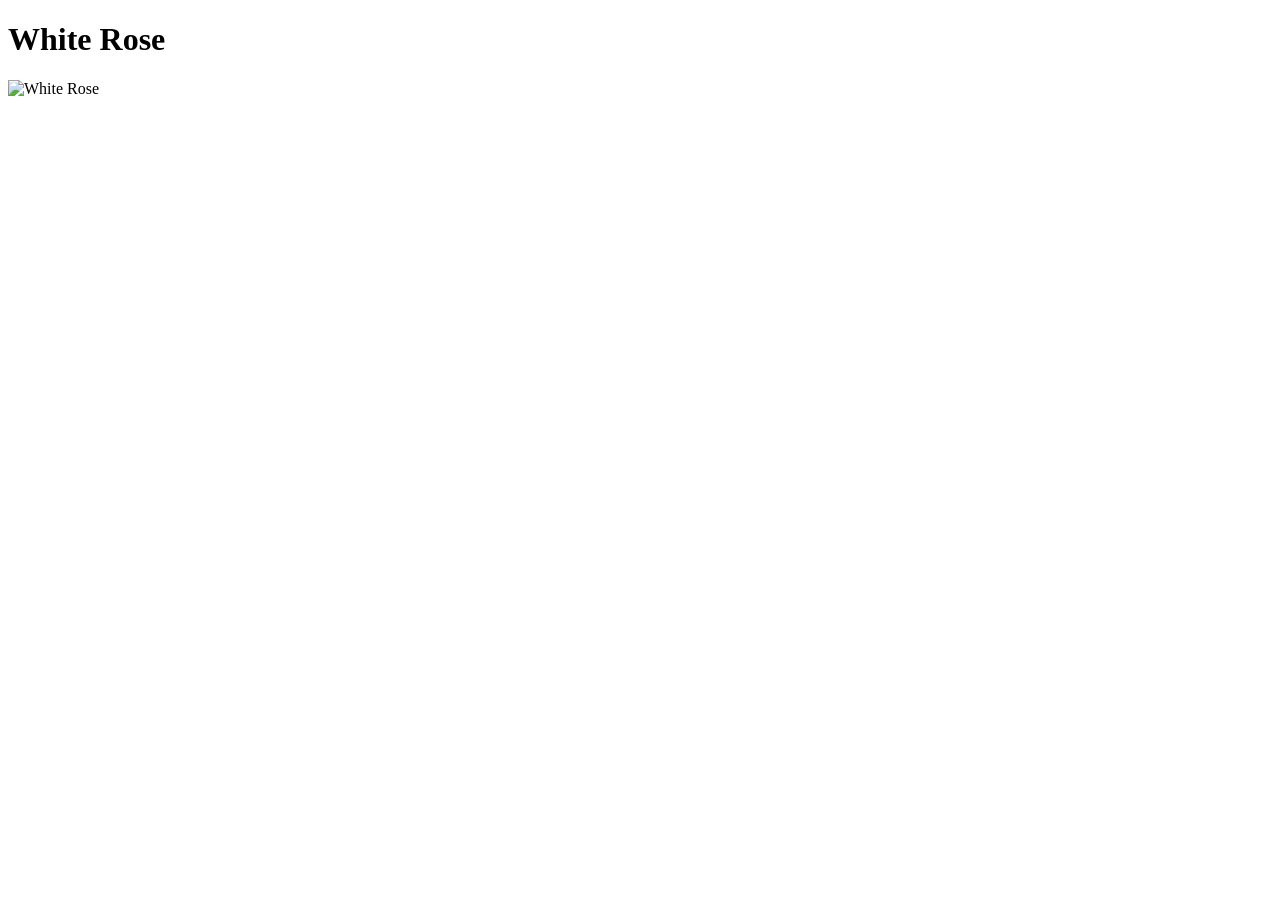
==== index.html @ cccbee6b "commit" ====
<!DOCTYPE html>
<html lang="en">
<head>
    <meta charset="UTF-8">
    <meta http-equiv="X-UA-Compatible" content="IE=edge">
    <meta name="viewport" content="width=device-width, initial-scale=1.0">
    <title>White Rose</title>
</head>
<body>
    <h1>White Rose</h1>
    <img src="https://upload.wikimedia.org/wikipedia/commons/thumb/6/6b/Rosa_blanca.jpg/220px-Rosa_blanca.jpg" alt="White Rose">
</body>
</html>
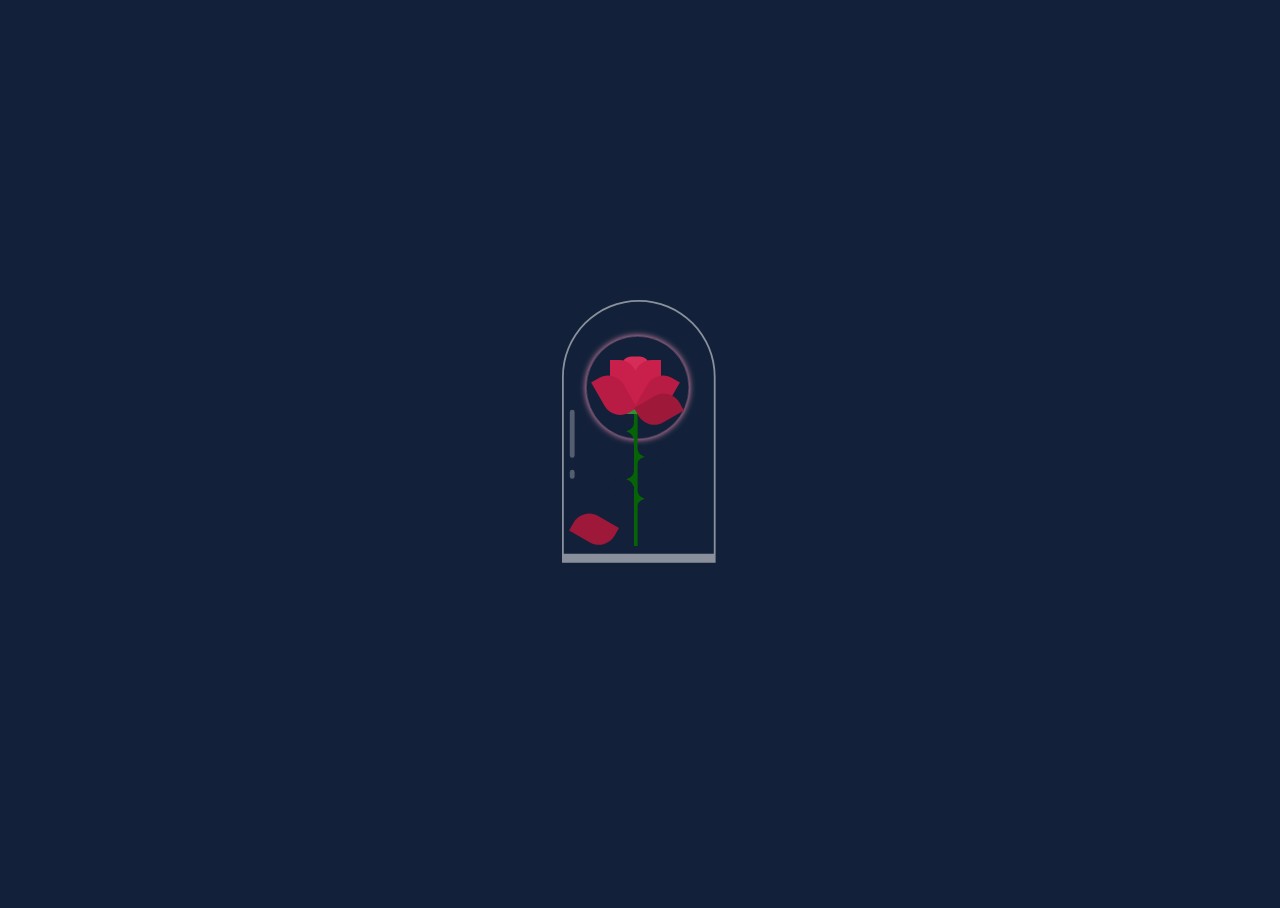
==== commit 8b685287: "rose implementation" ====
--- a/index.html
+++ b/index.html
@@ -1,13 +1,43 @@
 <!DOCTYPE html>
-<html lang="en">
+<html>
 <head>
-    <meta charset="UTF-8">
-    <meta http-equiv="X-UA-Compatible" content="IE=edge">
-    <meta name="viewport" content="width=device-width, initial-scale=1.0">
-    <title>White Rose</title>
+	<link rel="stylesheet" href="rose.css">
 </head>
 <body>
-    <h1>White Rose</h1>
-    <img src="https://upload.wikimedia.org/wikipedia/commons/thumb/6/6b/Rosa_blanca.jpg/220px-Rosa_blanca.jpg" alt="White Rose">
+<div class="container">
+	<div class="glass"></div>
+	<div class="thorns">
+		<div></div>
+		<div></div>
+		<div></div>
+		<div></div>
+	</div>
+	<div class="glow"></div>
+	<div class="rose-leaves">
+		<div></div>
+		<div></div>
+	</div>
+	<div class="rose-petals">
+		<div></div>
+		<div></div>
+		<div></div>
+		<div></div>
+		<div></div>
+		<div></div>
+		<div></div>
+	</div>
+	<div class="sparkles">
+		<div></div>
+		<div></div>
+		<div></div>
+		<div></div>
+		<div></div>
+		<div></div>
+		<div></div>
+		<div></div>
+		<div></div>
+		<div></div>
+	</div>
+</div>
 </body>
-</html>
+</html>
--- a/rose.css
+++ b/rose.css
@@ -0,0 +1,553 @@
+html, body {
+    height: 100%;
+    width: 100%;
+    background: #122139;
+    overflow: hidden;
+  }
+  
+  .container {
+    width: 100px;
+    height: 300px;
+    position: absolute;
+    left: 0;
+    right: 0;
+    top: 0;
+    bottom: 0;
+    margin: auto;
+    -moz-transform: scale(0.6);
+    -ms-transform: scale(0.6);
+    -webkit-transform: scale(0.6);
+    transform: scale(0.6);
+  }
+  .container div {
+    position: absolute;
+  }
+  .container .glass {
+    height: 420px;
+    width: 250px;
+    border: 3px solid rgba(255, 255, 255, 0.5);
+    -moz-border-radius: 300px 300px 0px 0px;
+    -webkit-border-radius: 300px;
+    border-radius: 300px 300px 0px 0px;
+    left: -80px;
+    top: -100px;
+    border-bottom: 15px solid rgba(255, 255, 255, 0.5);
+  }
+  .container .glass:after {
+    width: 8px;
+    background: rgba(255, 255, 255, 0.28);
+    content: '';
+    position: absolute;
+    height: 80px;
+    top: 430px;
+    border-radius: 100px;
+    left: 10px;
+    top: 180px;
+  }
+  .container .glass:before {
+    width: 8px;
+    background: rgba(255, 255, 255, 0.28);
+    content: '';
+    position: absolute;
+    height: 15px;
+    top: 430px;
+    border-radius: 100px;
+    left: 10px;
+    top: 280px;
+  }
+  .container .glow {
+    position: absolute;
+    width: 170px;
+    height: 170px;
+    -moz-border-radius: 100%;
+    -webkit-border-radius: 100%;
+    border-radius: 100%;
+    border: 1px solid rgba(245, 148, 184, 0.47);
+    box-shadow: 0px 0px 10px #f594b8;
+    left: -40px;
+    top: -40px;
+    -moz-transition: all 0.5s ease;
+    -o-transition: all 0.5s ease;
+    -webkit-transition: all 0.5s ease;
+    transition: all 0.5s ease;
+    -moz-animation: glowing 2.5s ease-in-out infinite;
+    -webkit-animation: glowing 2.5s ease-in-out infinite;
+    animation: glowing 2.5s ease-in-out infinite;
+  }
+  .container .rose-petals > div {
+    background: #d52d58;
+    width: 45px;
+    height: 80px;
+    position: absolute;
+    -moz-transition: all 0.5s ease-out;
+    -o-transition: all 0.5s ease-out;
+    -webkit-transition: all 0.5s ease-out;
+    transition: all 0.5s ease-out;
+  }
+  .container .rose-petals > div:nth-child(1) {
+    border-radius: 15px;
+    left: 20px;
+    top: -6px;
+    background: #d52d58;
+  }
+  .container .rose-petals > div:nth-child(2), .container .rose-petals > div:nth-child(4), .container .rose-petals > div:nth-child(6) {
+    border-radius: 0px 30px 0px 30px;
+    background: #b81b43;
+    left: 0;
+    transform-origin: bottom right;
+  }
+  .container .rose-petals > div:nth-child(3), .container .rose-petals > div:nth-child(5), .container .rose-petals > div:nth-child(7) {
+    border-radius: 30px 0px 30px 0px;
+    left: 40px;
+    transform-origin: bottom left;
+  }
+  .container .rose-petals > div:nth-child(2) {
+    -moz-animation: openRose2 3s ease-in-out;
+    -webkit-animation: openRose2 3s ease-in-out;
+    animation: openRose2 3s ease-in-out;
+    -moz-animation-fill-mode: forwards;
+    -webkit-animation-fill-mode: forwards;
+    animation-fill-mode: forwards;
+    z-index: 5;
+    background: #9e183a;
+    top: 10px;
+    height: 70px;
+    -moz-animation-delay: 2s;
+    -webkit-animation-delay: 2s;
+    animation-delay: 2s;
+  }
+  .container .rose-petals > div:nth-child(3) {
+    -moz-animation: openRose3 3s ease-in-out;
+    -webkit-animation: openRose3 3s ease-in-out;
+    animation: openRose3 3s ease-in-out;
+    -moz-animation-fill-mode: forwards;
+    -webkit-animation-fill-mode: forwards;
+    animation-fill-mode: forwards;
+    z-index: 4;
+    background: #9e183a;
+    top: 10px;
+    height: 70px;
+    -moz-animation-delay: 2s;
+    -webkit-animation-delay: 2s;
+    animation-delay: 2s;
+  }
+  .container .rose-petals > div:nth-child(4) {
+    -moz-animation: openRose4 3s ease-in-out;
+    -webkit-animation: openRose4 3s ease-in-out;
+    animation: openRose4 3s ease-in-out;
+    -moz-animation-fill-mode: forwards;
+    -webkit-animation-fill-mode: forwards;
+    animation-fill-mode: forwards;
+    z-index: 3;
+    background: #b81b43;
+    top: 5px;
+    height: 75px;
+    -moz-animation-delay: 2s;
+    -webkit-animation-delay: 2s;
+    animation-delay: 2s;
+  }
+  .container .rose-petals > div:nth-child(5) {
+    -moz-animation: openRose5 3s ease-in-out;
+    -webkit-animation: openRose5 3s ease-in-out;
+    animation: openRose5 3s ease-in-out;
+    -moz-animation-fill-mode: forwards;
+    -webkit-animation-fill-mode: forwards;
+    animation-fill-mode: forwards;
+    z-index: 2;
+    background: #b81b43;
+    top: 5px;
+    height: 75px;
+    -moz-animation-delay: 2s;
+    -webkit-animation-delay: 2s;
+    animation-delay: 2s;
+  }
+  .container .rose-petals > div:nth-child(6) {
+    -moz-animation: openRose6 3s ease-in-out;
+    -webkit-animation: openRose6 3s ease-in-out;
+    animation: openRose6 3s ease-in-out;
+    -moz-animation-fill-mode: forwards;
+    -webkit-animation-fill-mode: forwards;
+    animation-fill-mode: forwards;
+    z-index: 1;
+    background: #c9204b;
+    top: "";
+    height: "";
+    -moz-animation-delay: 2s;
+    -webkit-animation-delay: 2s;
+    animation-delay: 2s;
+  }
+  .container .rose-petals > div:nth-child(7) {
+    -moz-animation: openRose7 3s ease-in-out;
+    -webkit-animation: openRose7 3s ease-in-out;
+    animation: openRose7 3s ease-in-out;
+    -moz-animation-fill-mode: forwards;
+    -webkit-animation-fill-mode: forwards;
+    animation-fill-mode: forwards;
+    z-index: 0;
+    background: #c9204b;
+    top: "";
+    height: "";
+    -moz-animation-delay: 2s;
+    -webkit-animation-delay: 2s;
+    animation-delay: 2s;
+  }
+  .container .rose-leaves > div:nth-last-child(1) {
+    width: 55px;
+    height: 30px;
+    background: #338f37;
+    position: absolute;
+    top: 60px;
+    left: 15px;
+    -moz-border-radius: 100px;
+    -webkit-border-radius: 100px;
+    border-radius: 100px;
+  }
+  .container .rose-leaves > div:nth-child(1) {
+    width: 6px;
+    height: 230px;
+    border: none;
+    top: 80px;
+    background: #066406;
+    left: 40px;
+  }
+  .container .thorns > div {
+    width: 30px;
+    height: 30px;
+    background: #066406;
+    top: 100px;
+    left: 10px;
+  }
+  .container .thorns > div:after {
+    width: 41px;
+    height: 31px;
+    -moz-border-radius: 100%;
+    -webkit-border-radius: 100%;
+    border-radius: 100%;
+    background: #122139;
+    content: "";
+    position: absolute;
+    left: -12px;
+    top: 17px;
+  }
+  .container .thorns > div:before {
+    width: 41px;
+    height: 31px;
+    -moz-border-radius: 100%;
+    -webkit-border-radius: 100%;
+    border-radius: 100%;
+    background: #122139;
+    content: "";
+    position: absolute;
+    left: -11px;
+    top: -11px;
+    z-index: 0;
+  }
+  .container .thorns > div:nth-child(2) {
+    top: 150px;
+    -moz-transform: rotate(180deg);
+    -ms-transform: rotate(180deg);
+    -webkit-transform: rotate(180deg);
+    transform: rotate(180deg);
+    left: 45px;
+  }
+  .container .thorns > div:nth-child(3) {
+    top: 180px;
+  }
+  .container .thorns > div:nth-child(4) {
+    top: 220px;
+    -moz-transform: rotate(180deg);
+    -ms-transform: rotate(180deg);
+    -webkit-transform: rotate(180deg);
+    transform: rotate(180deg);
+    left: 45px;
+  }
+  .container .sparkles {
+    bottom: -40px;
+  }
+  .container .sparkles > div {
+    width: 4px;
+    height: 4px;
+    border-radius: 100px;
+    background: #ff96c0;
+    box-shadow: 0px 0px 12px 2px #ff4e85;
+    bottom: 0;
+    opacity: 0;
+    -moz-animation: sparkle 4s ease-in-out infinite;
+    -webkit-animation: sparkle 4s ease-in-out infinite;
+    animation: sparkle 4s ease-in-out infinite;
+  }
+  .container .sparkles > div:nth-child(1) {
+    left: 60px;
+    -moz-animation-delay: 3s;
+    -webkit-animation-delay: 3s;
+    animation-delay: 3s;
+  }
+  .container .sparkles > div:nth-child(2) {
+    left: 158px;
+    -moz-animation-delay: 2s;
+    -webkit-animation-delay: 2s;
+    animation-delay: 2s;
+  }
+  .container .sparkles > div:nth-child(3) {
+    left: -22px;
+    -moz-animation-delay: 1s;
+    -webkit-animation-delay: 1s;
+    animation-delay: 1s;
+  }
+  .container .sparkles > div:nth-child(4) {
+    left: 10px;
+    -moz-animation-delay: 1s;
+    -webkit-animation-delay: 1s;
+    animation-delay: 1s;
+  }
+  .container .sparkles > div:nth-child(5) {
+    left: 177px;
+    -moz-animation-delay: 3s;
+    -webkit-animation-delay: 3s;
+    animation-delay: 3s;
+  }
+  .container .sparkles > div:nth-child(6) {
+    left: -82px;
+    -moz-animation-delay: 2s;
+    -webkit-animation-delay: 2s;
+    animation-delay: 2s;
+  }
+  .container .sparkles > div:nth-child(7) {
+    left: 45px;
+    -moz-animation-delay: 3s;
+    -webkit-animation-delay: 3s;
+    animation-delay: 3s;
+  }
+  .container .sparkles > div:nth-child(8) {
+    left: 74px;
+    -moz-animation-delay: 3s;
+    -webkit-animation-delay: 3s;
+    animation-delay: 3s;
+  }
+  .container .sparkles > div:nth-child(9) {
+    left: -79px;
+    -moz-animation-delay: 2s;
+    -webkit-animation-delay: 2s;
+    animation-delay: 2s;
+  }
+  
+  @-webkit-keyframes $animationName {
+    50% {
+      opacity: 1;
+    }
+    100% {
+      bottom: 250px;
+    }
+  }
+  @-moz-keyframes sparkle {
+    50% {
+      opacity: 1;
+    }
+    100% {
+      bottom: 250px;
+    }
+  }
+  @-ms-keyframes sparkle {
+    50% {
+      opacity: 1;
+    }
+    100% {
+      bottom: 250px;
+    }
+  }
+  @keyframes sparkle {
+    50% {
+      opacity: 1;
+    }
+    100% {
+      bottom: 250px;
+    }
+  }
+  @-webkit-keyframes $animationName {
+    50% {
+      -moz-transform: rotate(-90deg);
+      -ms-transform: rotate(-90deg);
+      -webkit-transform: rotate(-90deg);
+      transform: rotate(-90deg);
+      top: 80px;
+      left: 100px;
+    }
+    100% {
+      -moz-transform: rotate(-60deg);
+      -ms-transform: rotate(-60deg);
+      -webkit-transform: rotate(-60deg);
+      transform: rotate(-60deg);
+      top: 210px;
+      left: -30px;
+    }
+  }
+  @-moz-keyframes openRose2 {
+    50% {
+      -moz-transform: rotate(-90deg);
+      -ms-transform: rotate(-90deg);
+      -webkit-transform: rotate(-90deg);
+      transform: rotate(-90deg);
+      top: 80px;
+      left: 100px;
+    }
+    100% {
+      -moz-transform: rotate(-60deg);
+      -ms-transform: rotate(-60deg);
+      -webkit-transform: rotate(-60deg);
+      transform: rotate(-60deg);
+      top: 210px;
+      left: -30px;
+    }
+  }
+  @-ms-keyframes openRose2 {
+    50% {
+      -moz-transform: rotate(-90deg);
+      -ms-transform: rotate(-90deg);
+      -webkit-transform: rotate(-90deg);
+      transform: rotate(-90deg);
+      top: 80px;
+      left: 100px;
+    }
+    100% {
+      -moz-transform: rotate(-60deg);
+      -ms-transform: rotate(-60deg);
+      -webkit-transform: rotate(-60deg);
+      transform: rotate(-60deg);
+      top: 210px;
+      left: -30px;
+    }
+  }
+  @keyframes openRose2 {
+    50% {
+      -moz-transform: rotate(-90deg);
+      -ms-transform: rotate(-90deg);
+      -webkit-transform: rotate(-90deg);
+      transform: rotate(-90deg);
+      top: 80px;
+      left: 100px;
+    }
+    100% {
+      -moz-transform: rotate(-60deg);
+      -ms-transform: rotate(-60deg);
+      -webkit-transform: rotate(-60deg);
+      transform: rotate(-60deg);
+      top: 210px;
+      left: -30px;
+    }
+  }
+  @-webkit-keyframes $animationName {
+    100% {
+      -moz-transform: rotate(60deg);
+      -ms-transform: rotate(60deg);
+      -webkit-transform: rotate(60deg);
+      transform: rotate(60deg);
+    }
+  }
+  @-moz-keyframes openRose3 {
+    100% {
+      -moz-transform: rotate(60deg);
+      -ms-transform: rotate(60deg);
+      -webkit-transform: rotate(60deg);
+      transform: rotate(60deg);
+    }
+  }
+  @-ms-keyframes openRose3 {
+    100% {
+      -moz-transform: rotate(60deg);
+      -ms-transform: rotate(60deg);
+      -webkit-transform: rotate(60deg);
+      transform: rotate(60deg);
+    }
+  }
+  @keyframes openRose3 {
+    100% {
+      -moz-transform: rotate(60deg);
+      -ms-transform: rotate(60deg);
+      -webkit-transform: rotate(60deg);
+      transform: rotate(60deg);
+    }
+  }
+  @-webkit-keyframes $animationName {
+    100% {
+      -moz-transform: rotate(-30deg);
+      -ms-transform: rotate(-30deg);
+      -webkit-transform: rotate(-30deg);
+      transform: rotate(-30deg);
+    }
+  }
+  @-moz-keyframes openRose4 {
+    100% {
+      -moz-transform: rotate(-30deg);
+      -ms-transform: rotate(-30deg);
+      -webkit-transform: rotate(-30deg);
+      transform: rotate(-30deg);
+    }
+  }
+  @-ms-keyframes openRose4 {
+    100% {
+      -moz-transform: rotate(-30deg);
+      -ms-transform: rotate(-30deg);
+      -webkit-transform: rotate(-30deg);
+      transform: rotate(-30deg);
+    }
+  }
+  @keyframes openRose4 {
+    100% {
+      -moz-transform: rotate(-30deg);
+      -ms-transform: rotate(-30deg);
+      -webkit-transform: rotate(-30deg);
+      transform: rotate(-30deg);
+    }
+  }
+  @-webkit-keyframes $animationName {
+    100% {
+      -moz-transform: rotate(30deg);
+      -ms-transform: rotate(30deg);
+      -webkit-transform: rotate(30deg);
+      transform: rotate(30deg);
+    }
+  }
+  @-moz-keyframes openRose5 {
+    100% {
+      -moz-transform: rotate(30deg);
+      -ms-transform: rotate(30deg);
+      -webkit-transform: rotate(30deg);
+      transform: rotate(30deg);
+    }
+  }
+  @-ms-keyframes openRose5 {
+    100% {
+      -moz-transform: rotate(30deg);
+      -ms-transform: rotate(30deg);
+      -webkit-transform: rotate(30deg);
+      transform: rotate(30deg);
+    }
+  }
+  @keyframes openRose5 {
+    100% {
+      -moz-transform: rotate(30deg);
+      -ms-transform: rotate(30deg);
+      -webkit-transform: rotate(30deg);
+      transform: rotate(30deg);
+    }
+  }
+  @-webkit-keyframes $animationName {
+    50% {
+      box-shadow: 0px 0px 60px #f594b8;
+    }
+  }
+  @-moz-keyframes glowing {
+    50% {
+      box-shadow: 0px 0px 60px #f594b8;
+    }
+  }
+  @-ms-keyframes glowing {
+    50% {
+      box-shadow: 0px 0px 60px #f594b8;
+    }
+  }
+  @keyframes glowing {
+    50% {
+      box-shadow: 0px 0px 60px #f594b8;
+    }
+  }
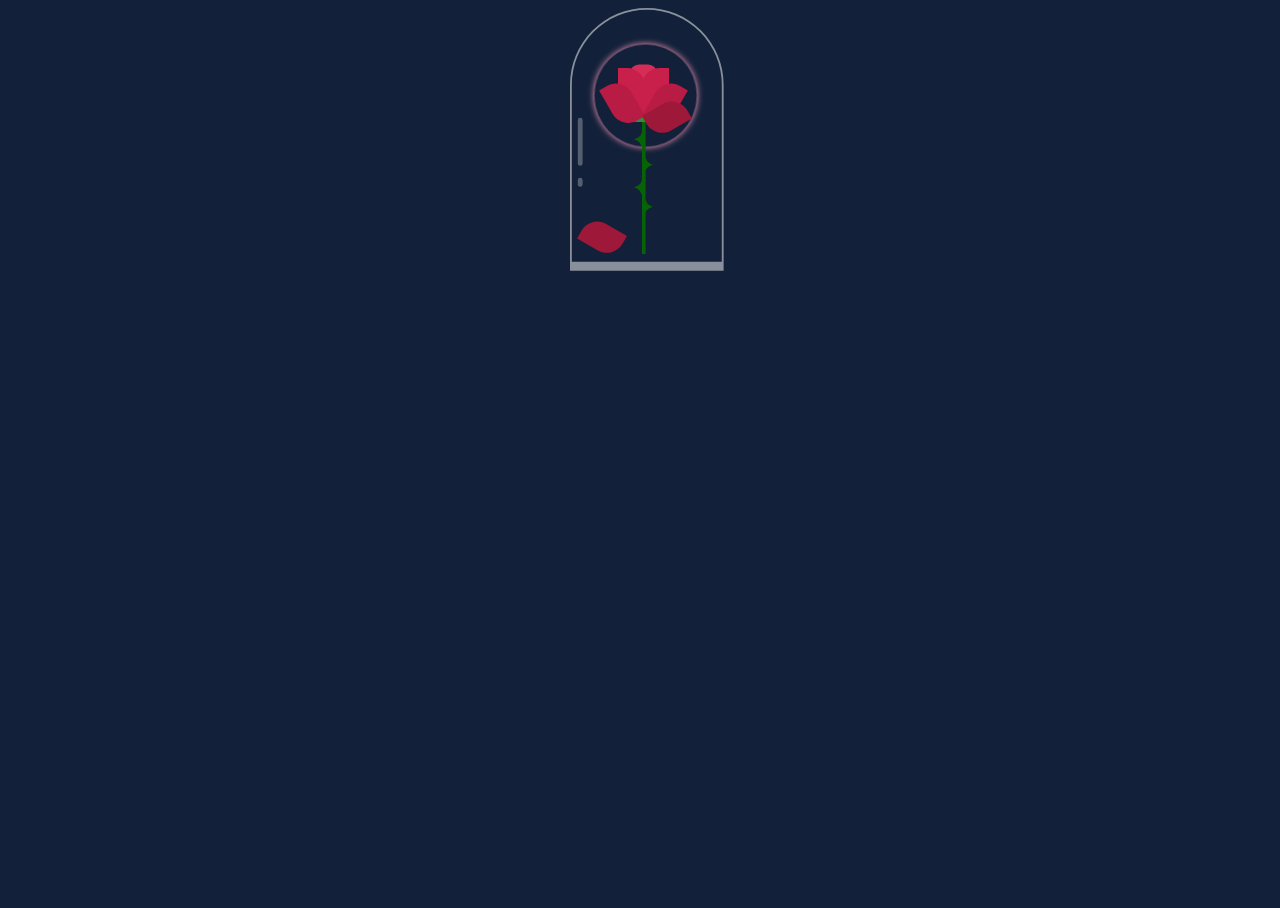
==== commit 0a2530b3: "interaction with rose" ====
--- a/index.html
+++ b/index.html
@@ -2,9 +2,15 @@
 <html>
 <head>
 	<link rel="stylesheet" href="rose.css">
+	<style>
+		.container {
+			position: relative;
+			cursor: pointer;
+		}
+	</style>
 </head>
 <body>
-<div class="container">
+<div class="container" onclick="alert('You clicked on the rose!')">
 	<div class="glass"></div>
 	<div class="thorns">
 		<div></div>
@@ -40,4 +46,4 @@
 	</div>
 </div>
 </body>
-</html>+</html>
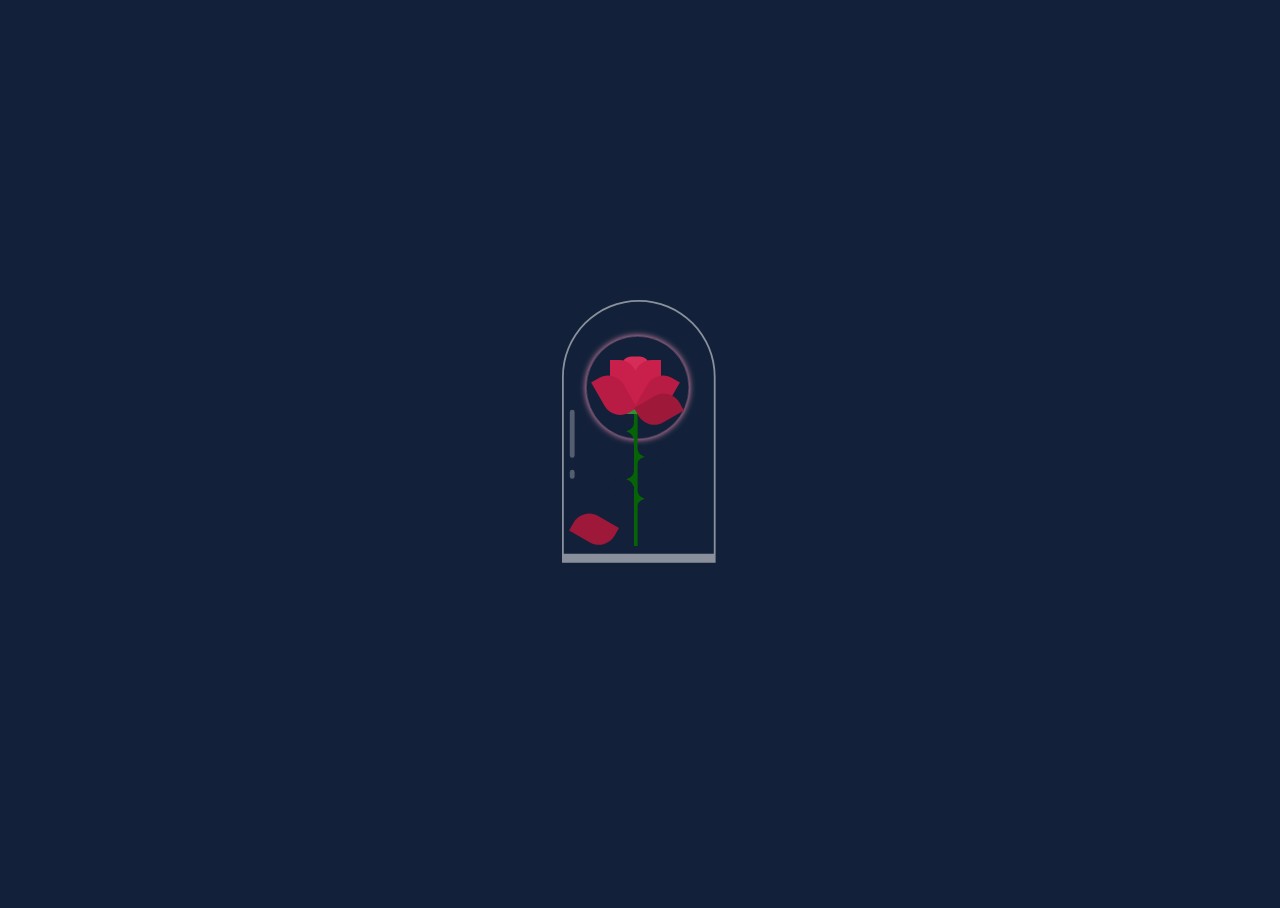
==== commit c7808455: "Update index.html" ====
--- a/index.html
+++ b/index.html
@@ -2,16 +2,10 @@
 <html>
 <head>
 	<link rel="stylesheet" href="rose.css">
-	<style>
-		.container {
-			position: relative;
-			cursor: pointer;
-		}
-	</style>
 </head>
 <body>
-<div class="container" onclick="alert('You clicked on the rose!')">
-	<div class="glass"></div>
+<div class="container">
+	<div class="glass" onclick="alert('You clicked on the rose!')"></div>
 	<div class="thorns">
 		<div></div>
 		<div></div>
@@ -46,4 +40,4 @@
 	</div>
 </div>
 </body>
-</html>
+</html>
